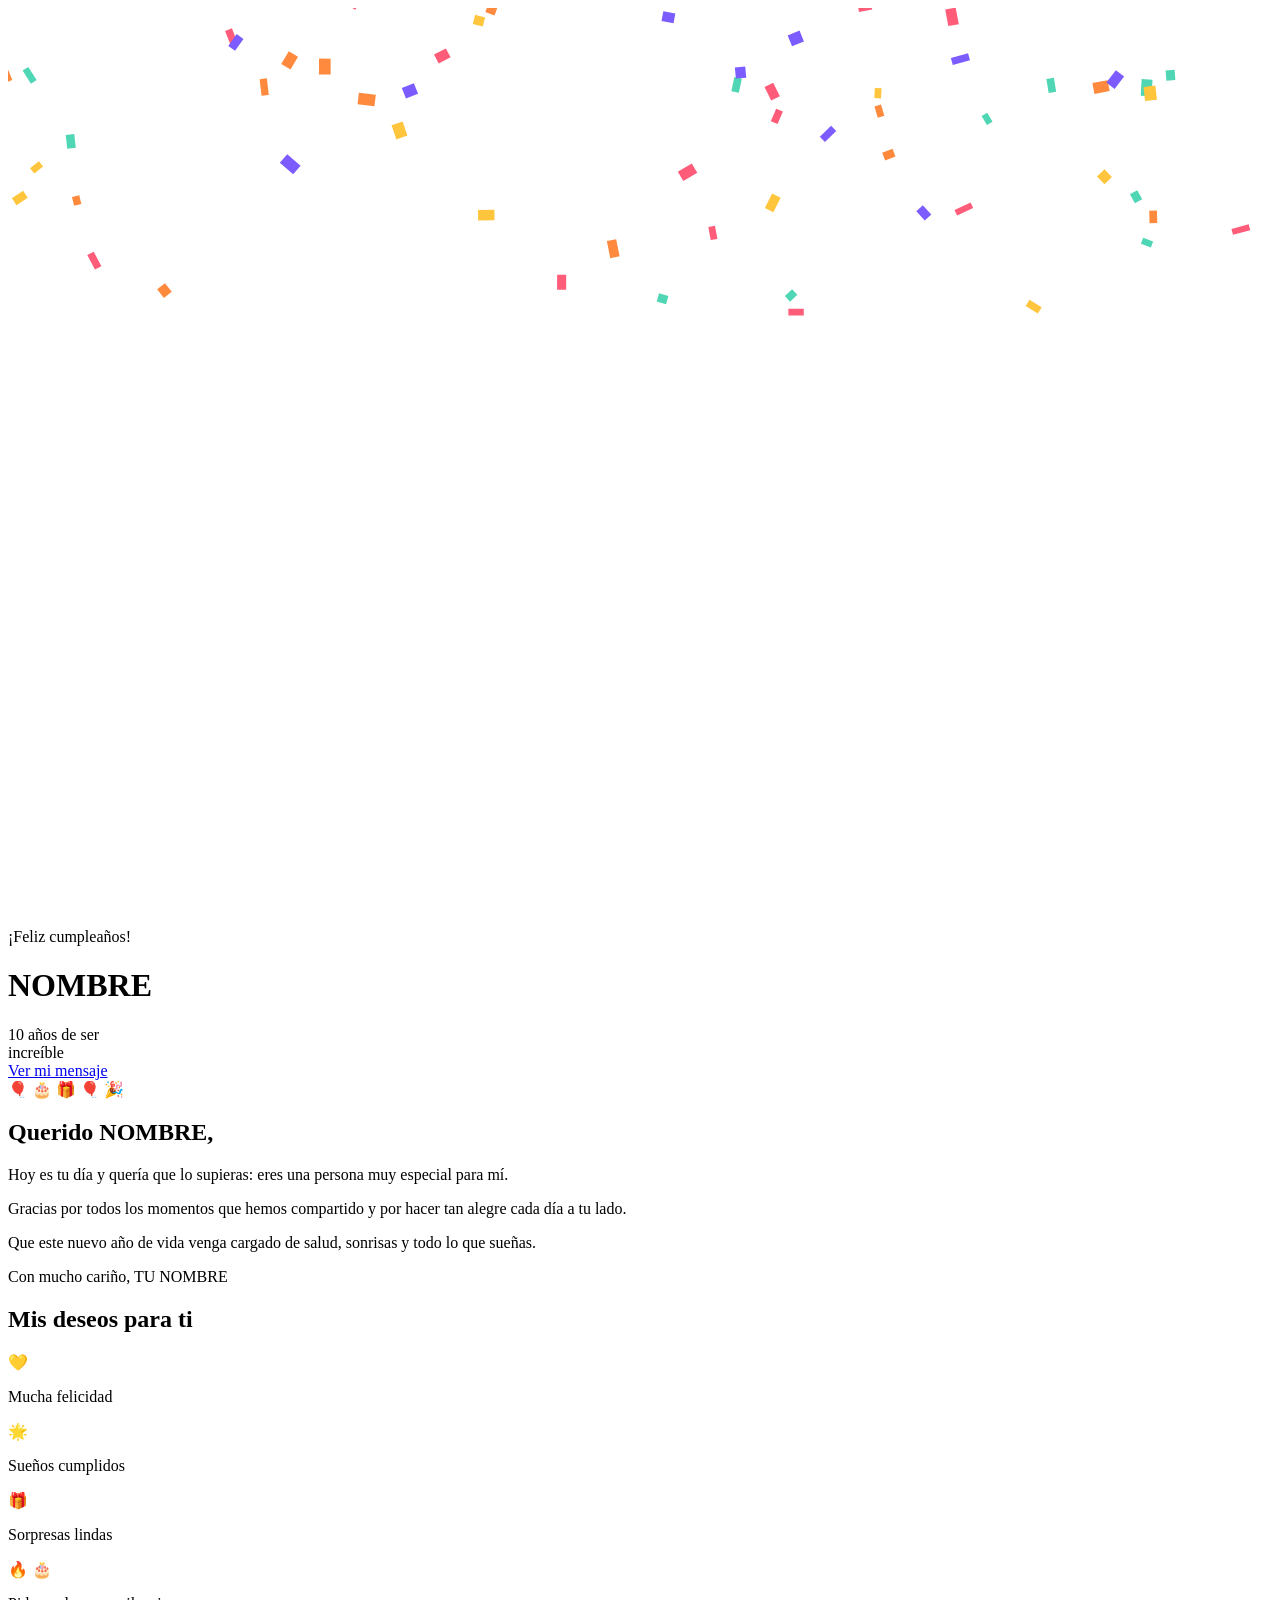
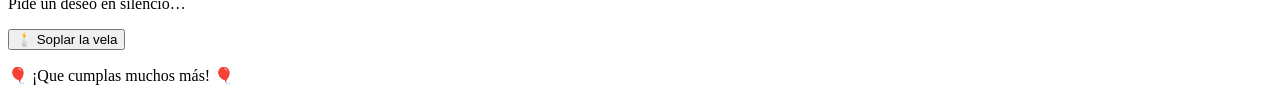
==== index .html @ 0b6a24fa "Rename index (5).html to index .html" ====
<!DOCTYPE html>
<html lang="es">
<head>
  <meta charset="UTF-8"/>
  <meta name="viewport" content="width=device-width, initial-scale=1.0"/>
  <title>¡Feliz cumpleaños!</title>
  <link rel="preconnect" href="https://fonts.googleapis.com"/>
  <link rel="preconnect" href="https://fonts.gstatic.com" crossorigin/>
  <link href="https://fonts.googleapis.com/css2?family=Fredoka:wght@500;600;700&family=Nunito:wght@400;600;800&display=swap" rel="stylesheet"/>
  <link rel="stylesheet" href="style.css"/>
</head>
<body class="locked">

<!-- ═══════════════════════════════════════════
     1) VIDEO DE INTRO (lo primero que se ve)
     El archivo del video debe llamarse: intro.mp4
     y estar en la misma carpeta que este index.html
     ═══════════════════════════════════════════ -->
<div class="intro" id="intro">
  <video id="introVideo" src="intro.mp4" autoplay muted playsinline preload="auto"></video>

  <button class="intro-btn intro-sound" id="soundBtn" type="button">🔊 Activar sonido</button>
  <button class="intro-btn intro-skip"  id="skipBtn"  type="button">Saltar ›</button>
  <button class="intro-play" id="playBtn" type="button" hidden>▶ Toca para ver la sorpresa</button>

  <div class="intro-bar"><span id="introBar"></span></div>
</div>

<canvas id="confetti" aria-hidden="true"></canvas>


<!-- ═══════════════════════════════════════════
     2) CONTENIDO DE LA PÁGINA
     ═══════════════════════════════════════════ -->
<main>

  <!-- Portada -->
  <header class="hero">
    <div class="bunting" aria-hidden="true">
      <span></span><span></span><span></span><span></span><span></span><span></span>
      <span></span><span></span><span></span><span></span><span></span><span></span>
      <span></span><span></span><span></span><span></span><span></span><span></span>
      <span></span><span></span><span></span><span></span><span></span><span></span>
    </div>

    <div class="hero-inner">
      <p class="hero-lead">¡Feliz cumpleaños!</p>
      <h1 class="hero-name" data-fill="nombre">NOMBRE</h1>
      <div class="age" aria-label="años que cumple">
        <span class="age-num" data-fill="edad">10</span>
        <span class="age-txt">años de ser<br/>increíble</span>
      </div>
      <a class="btn btn-sun" href="#mensaje">Ver mi mensaje</a>
    </div>

    <span class="float f1" aria-hidden="true">🎈</span>
    <span class="float f2" aria-hidden="true">🎂</span>
    <span class="float f3" aria-hidden="true">🎁</span>
    <span class="float f4" aria-hidden="true">🎈</span>
    <span class="float f5" aria-hidden="true">🎉</span>
  </header>

  <!-- Carta de felicitación -->
  <section class="message" id="mensaje">
    <article class="letter">
      <h2 data-fill="saludo">Querido NOMBRE,</h2>
      <div id="letterBody"></div>
      <p class="sign" data-fill="firma">Con mucho cariño</p>
    </article>
  </section>

  <!-- Deseos -->
  <section class="wishes">
    <h2>Mis deseos para ti</h2>
    <div class="wish-strip" id="wishStrip"></div>
  </section>

  <!-- Soplar la vela -->
  <section class="candle">
    <div class="cake" id="cake" aria-hidden="true">
      <span class="flame" id="flame">🔥</span>
      <span class="cake-emoji">🎂</span>
    </div>
    <p class="candle-text" id="candleText">Pide un deseo en silencio…</p>
    <button class="btn btn-sun" id="blowBtn" type="button">🕯️ Soplar la vela</button>
  </section>

  <footer class="foot">
    <p>🎈 ¡Que cumplas muchos más! 🎈</p>
  </footer>
</main>


<!-- ═══════════════════════════════════════════
     3) AQUÍ CAMBIAS LOS TEXTOS DE LA FELICITACIÓN
        Solo edita lo que está entre comillas.
     ═══════════════════════════════════════════ -->
<script>
const CONFIG = {
  nombre: "NOMBRE",                    // Nombre de quien cumple años
  edad:   "10",                        // Años que cumple
  saludo: "Querido NOMBRE,",           // Cómo empieza la carta

  // Cada línea entre comillas es un párrafo de la carta
  mensaje: [
    "Hoy es tu día y quería que lo supieras: eres una persona muy especial para mí.",
    "Gracias por todos los momentos que hemos compartido y por hacer tan alegre cada día a tu lado.",
    "Que este nuevo año de vida venga cargado de salud, sonrisas y todo lo que sueñas."
  ],

  firma: "Con mucho cariño,\nTU NOMBRE",   // \n hace un salto de línea

  // Tres deseos (ícono + texto corto)
  deseos: [
    { icono: "💛", texto: "Mucha felicidad" },
    { icono: "🌟", texto: "Sueños cumplidos" },
    { icono: "🎁", texto: "Sorpresas lindas" }
  ]
};
</script>

<script>
/* ── Rellenar textos desde CONFIG ── */
document.querySelectorAll('[data-fill]').forEach(el => {
  el.textContent = CONFIG[el.dataset.fill];
});
CONFIG.mensaje.forEach(txt => {
  const p = document.createElement('p');
  p.textContent = txt;
  document.getElementById('letterBody').appendChild(p);
});
CONFIG.deseos.forEach(d => {
  const div = document.createElement('div');
  div.className = 'wish';
  div.innerHTML = '<span aria-hidden="true"></span><p></p>';
  div.querySelector('span').textContent = d.icono;
  div.querySelector('p').textContent = d.texto;
  document.getElementById('wishStrip').appendChild(div);
});
document.title = '¡Feliz cumpleaños, ' + CONFIG.nombre + '!';

/* ── Confeti ── */
function confetti(duration) {
  if (window.matchMedia('(prefers-reduced-motion: reduce)').matches) return;
  const c = document.getElementById('confetti'), ctx = c.getContext('2d');
  c.width = innerWidth; c.height = innerHeight;
  const colors = ['#FF5C7A', '#FFC53D', '#4FD6B5', '#7C5CFF', '#FF8A3D', '#FFFFFF'];
  const pieces = Array.from({ length: 150 }, () => ({
    x: Math.random() * c.width,
    y: -20 - Math.random() * c.height * 0.6,
    w: 6 + Math.random() * 6,
    h: 9 + Math.random() * 9,
    vx: -1.2 + Math.random() * 2.4,
    vy: 2 + Math.random() * 3.5,
    r: Math.random() * 6,
    vr: -0.2 + Math.random() * 0.4,
    col: colors[Math.floor(Math.random() * colors.length)]
  }));
  const t0 = performance.now();
  (function frame(t) {
    ctx.clearRect(0, 0, c.width, c.height);
    pieces.forEach(p => {
      p.x += p.vx; p.y += p.vy; p.r += p.vr;
      ctx.save(); ctx.translate(p.x, p.y); ctx.rotate(p.r);
      ctx.fillStyle = p.col; ctx.fillRect(-p.w / 2, -p.h / 2, p.w, p.h);
      ctx.restore();
    });
    if (t - t0 < duration) requestAnimationFrame(frame);
    else ctx.clearRect(0, 0, c.width, c.height);
  })(t0);
}

/* ── Soplar la vela ── */
document.getElementById('blowBtn').addEventListener('click', e => {
  document.getElementById('flame').textContent = '💨';
  document.getElementById('cake').classList.add('blown');
  document.getElementById('candleText').textContent = '¡Que se cumpla todo lo que deseaste! ✨';
  e.currentTarget.hidden = true;
  confetti(4500);
});

/* ── Video de intro ── */
const intro = document.getElementById('intro');
const vid = document.getElementById('introVideo');
const bar = document.getElementById('introBar');
const soundBtn = document.getElementById('soundBtn');
const skipBtn = document.getElementById('skipBtn');
const playBtn = document.getElementById('playBtn');
let closed = false;

function closeIntro() {
  if (closed) return;
  closed = true;
  vid.pause();
  intro.classList.add('hide');
  document.body.classList.remove('locked');
  document.body.classList.add('revealed');
  window.scrollTo(0, 0);
  setTimeout(() => intro.remove(), 900);
  confetti(4000);
}

vid.addEventListener('ended', closeIntro);
vid.addEventListener('error', closeIntro);          // si no existe intro.mp4, pasa directo a la página
skipBtn.addEventListener('click', closeIntro);
vid.addEventListener('timeupdate', () => {
  if (vid.duration) bar.style.width = (vid.currentTime / vid.duration * 100) + '%';
});

soundBtn.addEventListener('click', () => {
  vid.muted = false;
  soundBtn.hidden = true;
  vid.play();
});

playBtn.addEventListener('click', () => {
  vid.muted = false;
  soundBtn.hidden = true;
  playBtn.hidden = true;
  vid.play();
});

// Si el navegador bloquea el autoplay, se muestra un botón grande para iniciar
const started = vid.play();
if (started && started.catch) started.catch(() => { playBtn.hidden = false; });

// Si el video tarda demasiado en cargar, no dejamos esperando
setTimeout(() => { if (!closed && vid.readyState < 2) closeIntro(); }, 8000);
</script>

</body>
</html>
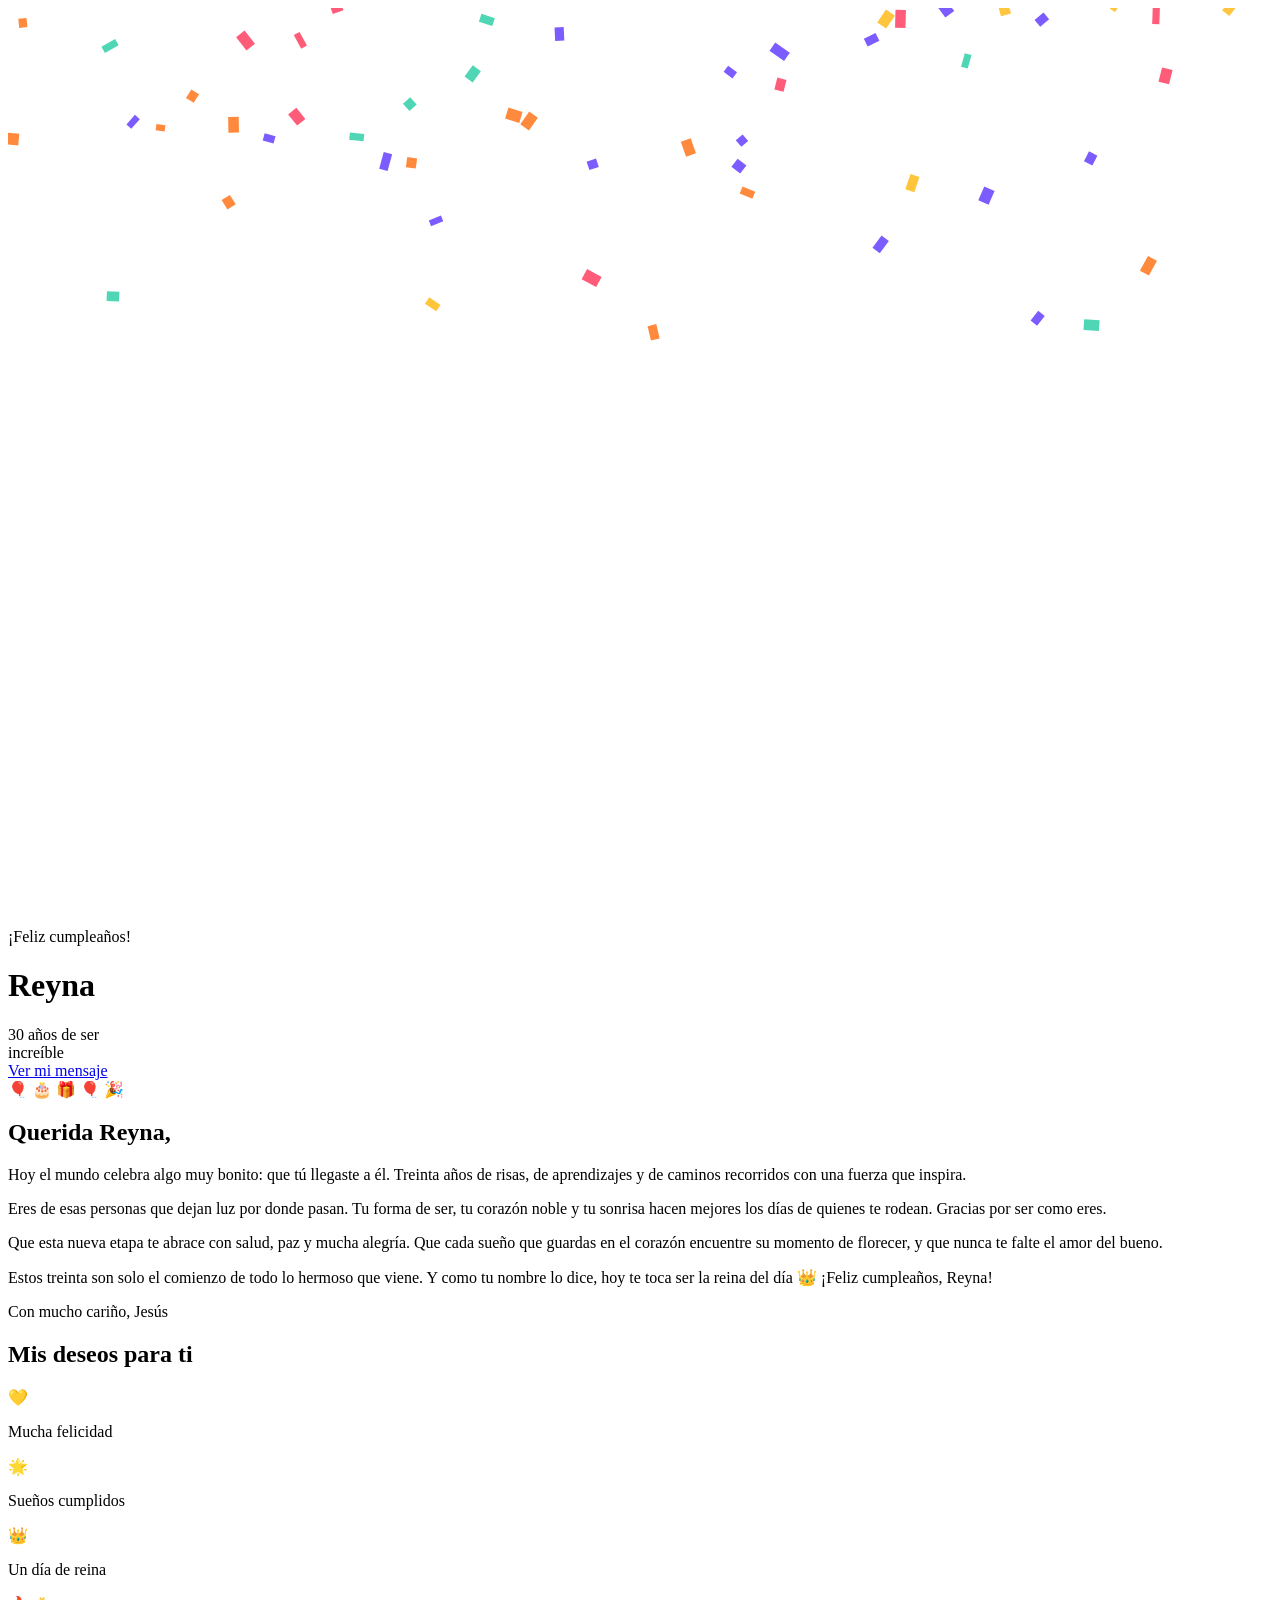
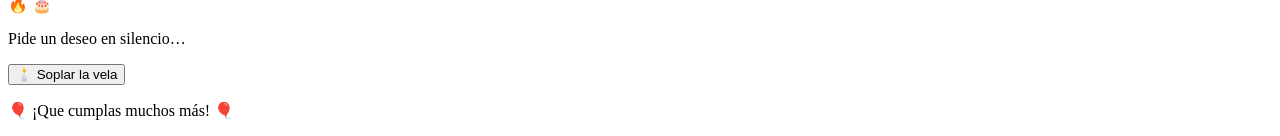
==== commit c7c815d6: "Update birthday message for Reyna" ====
--- a/index .html
+++ b/index .html
@@ -97,24 +97,25 @@
      ═══════════════════════════════════════════ -->
 <script>
 const CONFIG = {
-  nombre: "NOMBRE",                    // Nombre de quien cumple años
-  edad:   "10",                        // Años que cumple
-  saludo: "Querido NOMBRE,",           // Cómo empieza la carta
+  nombre: "Reyna",                     // Nombre de quien cumple años
+  edad:   "30",                        // Años que cumple
+  saludo: "Querida Reyna,",            // Cómo empieza la carta
 
   // Cada línea entre comillas es un párrafo de la carta
   mensaje: [
-    "Hoy es tu día y quería que lo supieras: eres una persona muy especial para mí.",
-    "Gracias por todos los momentos que hemos compartido y por hacer tan alegre cada día a tu lado.",
-    "Que este nuevo año de vida venga cargado de salud, sonrisas y todo lo que sueñas."
+    "Hoy el mundo celebra algo muy bonito: que tú llegaste a él. Treinta años de risas, de aprendizajes y de caminos recorridos con una fuerza que inspira.",
+    "Eres de esas personas que dejan luz por donde pasan. Tu forma de ser, tu corazón noble y tu sonrisa hacen mejores los días de quienes te rodean. Gracias por ser como eres.",
+    "Que esta nueva etapa te abrace con salud, paz y mucha alegría. Que cada sueño que guardas en el corazón encuentre su momento de florecer, y que nunca te falte el amor del bueno.",
+    "Estos treinta son solo el comienzo de todo lo hermoso que viene. Y como tu nombre lo dice, hoy te toca ser la reina del día 👑 ¡Feliz cumpleaños, Reyna!"
   ],
 
-  firma: "Con mucho cariño,\nTU NOMBRE",   // \n hace un salto de línea
+  firma: "Con mucho cariño,\nJesús",   // \n hace un salto de línea
 
   // Tres deseos (ícono + texto corto)
   deseos: [
     { icono: "💛", texto: "Mucha felicidad" },
     { icono: "🌟", texto: "Sueños cumplidos" },
-    { icono: "🎁", texto: "Sorpresas lindas" }
+    { icono: "👑", texto: "Un día de reina" }
   ]
 };
 </script>
